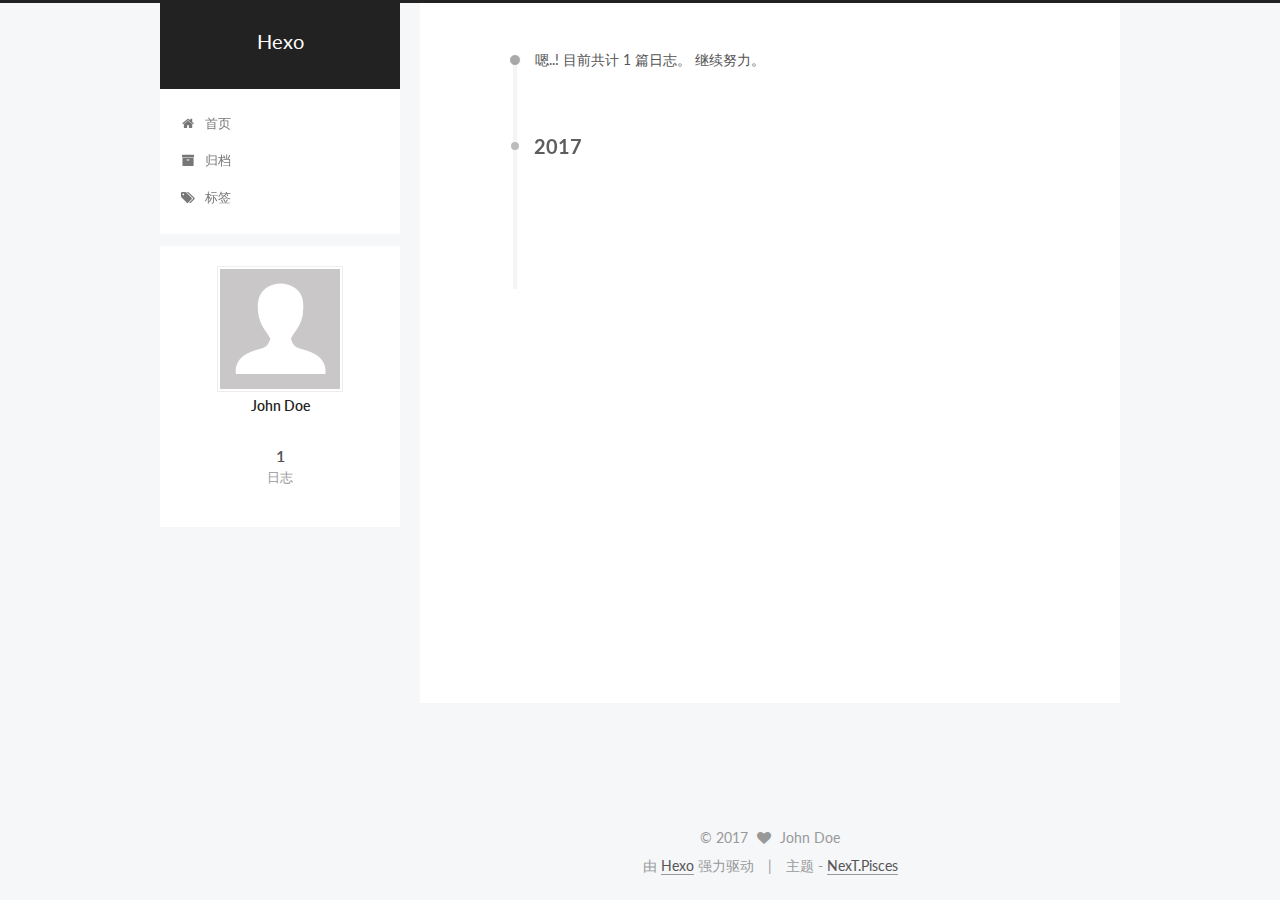
==== archives/index.html @ 02ad9779 "Site updated: 2017-06-09 17:51:32" ====
<!doctype html>



  


<html class="theme-next pisces use-motion" lang="zh-Hans">
<head>
  <meta charset="UTF-8"/>
<meta http-equiv="X-UA-Compatible" content="IE=edge" />
<meta name="viewport" content="width=device-width, initial-scale=1, maximum-scale=1"/>









<meta http-equiv="Cache-Control" content="no-transform" />
<meta http-equiv="Cache-Control" content="no-siteapp" />















  
  
  <link href="/lib/fancybox/source/jquery.fancybox.css?v=2.1.5" rel="stylesheet" type="text/css" />




  
  
  
  

  
    
    
  

  

  

  

  

  
    
    
    <link href="//fonts.googleapis.com/css?family=Lato:300,300italic,400,400italic,700,700italic&subset=latin,latin-ext" rel="stylesheet" type="text/css">
  






<link href="/lib/font-awesome/css/font-awesome.min.css?v=4.6.2" rel="stylesheet" type="text/css" />

<link href="/css/main.css?v=5.1.1" rel="stylesheet" type="text/css" />


  <meta name="keywords" content="Hexo, NexT" />








  <link rel="shortcut icon" type="image/x-icon" href="/favicon.ico?v=5.1.1" />






<meta property="og:type" content="website">
<meta property="og:title" content="Hexo">
<meta property="og:url" content="http://yoursite.com/archives/index.html">
<meta property="og:site_name" content="Hexo">
<meta name="twitter:card" content="summary">
<meta name="twitter:title" content="Hexo">



<script type="text/javascript" id="hexo.configurations">
  var NexT = window.NexT || {};
  var CONFIG = {
    root: '/',
    scheme: 'Pisces',
    sidebar: {"position":"left","display":"post","offset":12,"offset_float":0,"b2t":false,"scrollpercent":false},
    fancybox: true,
    motion: true,
    duoshuo: {
      userId: '0',
      author: '博主'
    },
    algolia: {
      applicationID: '',
      apiKey: '',
      indexName: '',
      hits: {"per_page":10},
      labels: {"input_placeholder":"Search for Posts","hits_empty":"We didn't find any results for the search: ${query}","hits_stats":"${hits} results found in ${time} ms"}
    }
  };
</script>



  <link rel="canonical" href="http://yoursite.com/archives/"/>





  <title>归档 | Hexo</title>
</head>

<body itemscope itemtype="http://schema.org/WebPage" lang="zh-Hans">

  















  
  
    
  

  <div class="container sidebar-position-left  page-archive  ">
    <div class="headband"></div>

    <header id="header" class="header" itemscope itemtype="http://schema.org/WPHeader">
      <div class="header-inner"><div class="site-brand-wrapper">
  <div class="site-meta ">
    

    <div class="custom-logo-site-title">
      <a href="/"  class="brand" rel="start">
        <span class="logo-line-before"><i></i></span>
        <span class="site-title">Hexo</span>
        <span class="logo-line-after"><i></i></span>
      </a>
    </div>
      
        <p class="site-subtitle"></p>
      
  </div>

  <div class="site-nav-toggle">
    <button>
      <span class="btn-bar"></span>
      <span class="btn-bar"></span>
      <span class="btn-bar"></span>
    </button>
  </div>
</div>

<nav class="site-nav">
  

  
    <ul id="menu" class="menu">
      
        
        <li class="menu-item menu-item-home">
          <a href="/" rel="section">
            
              <i class="menu-item-icon fa fa-fw fa-home"></i> <br />
            
            首页
          </a>
        </li>
      
        
        <li class="menu-item menu-item-archives">
          <a href="/archives/" rel="section">
            
              <i class="menu-item-icon fa fa-fw fa-archive"></i> <br />
            
            归档
          </a>
        </li>
      
        
        <li class="menu-item menu-item-tags">
          <a href="/tags/" rel="section">
            
              <i class="menu-item-icon fa fa-fw fa-tags"></i> <br />
            
            标签
          </a>
        </li>
      

      
    </ul>
  

  
</nav>



 </div>
    </header>

    <main id="main" class="main">
      <div class="main-inner">
        <div class="content-wrap">
          <div id="content" class="content">
            

  <section id="posts" class="posts-collapse">
    <span class="archive-move-on"></span>

    <span class="archive-page-counter">
      
      
      
        
      
      嗯..! 目前共计 1 篇日志。 继续努力。
    </span>

    

      
      
      

      
        
        <div class="collection-title">
          <h2 class="archive-year motion-element" id="archive-year-2017">2017</h2>
        </div>
      
      

      

  <article class="post post-type-normal" itemscope itemtype="http://schema.org/Article">
    <header class="post-header">

      <h2 class="post-title">
        
            <a class="post-title-link" href="/2017/06/09/hello-world/" itemprop="url">
              
                <span itemprop="name">Hello World</span>
              
            </a>
        
      </h2>

      <div class="post-meta">
        <time class="post-time" itemprop="dateCreated"
              datetime="2017-06-09T17:42:44+08:00"
              content="2017-06-09" >
          06-09
        </time>
      </div>

    </header>
  </article>



    

  </section>

  



          </div>
          


          

        </div>
        
          
  
  <div class="sidebar-toggle">
    <div class="sidebar-toggle-line-wrap">
      <span class="sidebar-toggle-line sidebar-toggle-line-first"></span>
      <span class="sidebar-toggle-line sidebar-toggle-line-middle"></span>
      <span class="sidebar-toggle-line sidebar-toggle-line-last"></span>
    </div>
  </div>

  <aside id="sidebar" class="sidebar">
    <div class="sidebar-inner">

      

      

      <section class="site-overview sidebar-panel sidebar-panel-active">
        <div class="site-author motion-element" itemprop="author" itemscope itemtype="http://schema.org/Person">
          <img class="site-author-image" itemprop="image"
               src="/images/avatar.gif"
               alt="John Doe" />
          <p class="site-author-name" itemprop="name">John Doe</p>
           
              <p class="site-description motion-element" itemprop="description"></p>
          
        </div>
        <nav class="site-state motion-element">

          
            <div class="site-state-item site-state-posts">
              <a href="/archives/">
                <span class="site-state-item-count">1</span>
                <span class="site-state-item-name">日志</span>
              </a>
            </div>
          

          

          

        </nav>

        

        <div class="links-of-author motion-element">
          
        </div>

        
        

        
        

        


      </section>

      

      

    </div>
  </aside>


        
      </div>
    </main>

    <footer id="footer" class="footer">
      <div class="footer-inner">
        <div class="copyright" >
  
  &copy; 
  <span itemprop="copyrightYear">2017</span>
  <span class="with-love">
    <i class="fa fa-heart"></i>
  </span>
  <span class="author" itemprop="copyrightHolder">John Doe</span>
</div>


<div class="powered-by">
  由 <a class="theme-link" href="https://hexo.io">Hexo</a> 强力驱动
</div>

<div class="theme-info">
  主题 -
  <a class="theme-link" href="https://github.com/iissnan/hexo-theme-next">
    NexT.Pisces
  </a>
</div>


        

        
      </div>
    </footer>

    
      <div class="back-to-top">
        <i class="fa fa-arrow-up"></i>
        
      </div>
    

  </div>

  

<script type="text/javascript">
  if (Object.prototype.toString.call(window.Promise) !== '[object Function]') {
    window.Promise = null;
  }
</script>









  












  
  <script type="text/javascript" src="/lib/jquery/index.js?v=2.1.3"></script>

  
  <script type="text/javascript" src="/lib/fastclick/lib/fastclick.min.js?v=1.0.6"></script>

  
  <script type="text/javascript" src="/lib/jquery_lazyload/jquery.lazyload.js?v=1.9.7"></script>

  
  <script type="text/javascript" src="/lib/velocity/velocity.min.js?v=1.2.1"></script>

  
  <script type="text/javascript" src="/lib/velocity/velocity.ui.min.js?v=1.2.1"></script>

  
  <script type="text/javascript" src="/lib/fancybox/source/jquery.fancybox.pack.js?v=2.1.5"></script>


  


  <script type="text/javascript" src="/js/src/utils.js?v=5.1.1"></script>

  <script type="text/javascript" src="/js/src/motion.js?v=5.1.1"></script>



  
  


  <script type="text/javascript" src="/js/src/affix.js?v=5.1.1"></script>

  <script type="text/javascript" src="/js/src/schemes/pisces.js?v=5.1.1"></script>



  
  
    <script type="text/javascript" id="motion.page.archive">
      $('.archive-year').velocity('transition.slideLeftIn');
    </script>
  


  


  <script type="text/javascript" src="/js/src/bootstrap.js?v=5.1.1"></script>



  


  




	





  





  





  






  





  

  

  

  

  

  

</body>
</html>
---- css/main.css ----
/* normalize.css v3.0.2 | MIT License | git.io/normalize */
html {
  font-family: sans-serif; /* 1 */
  -ms-text-size-adjust: 100%; /* 2 */
  -webkit-text-size-adjust: 100%; /* 2 */
}
body {
  margin: 0;
}
article,
aside,
details,
figcaption,
figure,
footer,
header,
hgroup,
main,
menu,
nav,
section,
summary {
  display: block;
}
audio,
canvas,
progress,
video {
  display: inline-block; /* 1 */
  vertical-align: baseline; /* 2 */
}
audio:not([controls]) {
  display: none;
  height: 0;
}
[hidden],
template {
  display: none;
}
a {
  background-color: transparent;
}
a:active,
a:hover {
  outline: 0;
}
abbr[title] {
  border-bottom: 1px dotted;
}
b,
strong {
  font-weight: bold;
}
dfn {
  font-style: italic;
}
h1 {
  font-size: 2em;
  margin: 0.67em 0;
}
mark {
  background: #ff0;
  color: #000;
}
small {
  font-size: 80%;
}
sub,
sup {
  font-size: 75%;
  line-height: 0;
  position: relative;
  vertical-align: baseline;
}
sup {
  top: -0.5em;
}
sub {
  bottom: -0.25em;
}
img {
  border: 0;
}
svg:not(:root) {
  overflow: hidden;
}
figure {
  margin: 1em 40px;
}
hr {
  -moz-box-sizing: content-box;
  box-sizing: content-box;
  height: 0;
}
pre {
  overflow: auto;
}
code,
kbd,
pre,
samp {
  font-family: monospace, monospace;
  font-size: 1em;
}
button,
input,
optgroup,
select,
textarea {
  color: inherit; /* 1 */
  font: inherit; /* 2 */
  margin: 0; /* 3 */
}
button {
  overflow: visible;
}
button,
select {
  text-transform: none;
}
button,
html input[type="button"],
input[type="reset"],
input[type="submit"] {
  -webkit-appearance: button; /* 2 */
  cursor: pointer; /* 3 */
}
button[disabled],
html input[disabled] {
  cursor: default;
}
button::-moz-focus-inner,
input::-moz-focus-inner {
  border: 0;
  padding: 0;
}
input {
  line-height: normal;
}
input[type="checkbox"],
input[type="radio"] {
  box-sizing: border-box; /* 1 */
  padding: 0; /* 2 */
}
input[type="number"]::-webkit-inner-spin-button,
input[type="number"]::-webkit-outer-spin-button {
  height: auto;
}
input[type="search"] {
  -webkit-appearance: textfield; /* 1 */
  -moz-box-sizing: content-box;
  -webkit-box-sizing: content-box; /* 2 */
  box-sizing: content-box;
}
input[type="search"]::-webkit-search-cancel-button,
input[type="search"]::-webkit-search-decoration {
  -webkit-appearance: none;
}
fieldset {
  border: 1px solid #c0c0c0;
  margin: 0 2px;
  padding: 0.35em 0.625em 0.75em;
}
legend {
  border: 0; /* 1 */
  padding: 0; /* 2 */
}
textarea {
  overflow: auto;
}
optgroup {
  font-weight: bold;
}
table {
  border-collapse: collapse;
  border-spacing: 0;
}
td,
th {
  padding: 0;
}
::selection {
  background: #262a30;
  color: #fff;
}
body {
  position: relative;
  font-family: 'Lato', "PingFang SC", "Microsoft YaHei", sans-serif;
  font-size: 14px;
  line-height: 2;
  color: #555;
  background: #f5f7f9;
}
@media (max-width: 767px) {
  body {
    padding-right: 0 !important;
  }
}
@media (min-width: 768px) and (max-width: 991px) {
  body {
    padding-right: 0 !important;
  }
}
@media (min-width: 1600px) {
  body {
    font-size: 16px;
  }
}
h1,
h2,
h3,
h4,
h5,
h6 {
  margin: 0;
  padding: 0;
  font-weight: bold;
  line-height: 1.5;
  font-family: 'Lato', "PingFang SC", "Microsoft YaHei", sans-serif;
}
h2,
h3,
h4,
h5,
h6 {
  margin: 20px 0 15px;
}
h1 {
  font-size: 22px;
}
@media (max-width: 767px) {
  h1 {
    font-size: 18px;
  }
}
h2 {
  font-size: 20px;
}
@media (max-width: 767px) {
  h2 {
    font-size: 16px;
  }
}
h3 {
  font-size: 18px;
}
@media (max-width: 767px) {
  h3 {
    font-size: 14px;
  }
}
h4 {
  font-size: 16px;
}
@media (max-width: 767px) {
  h4 {
    font-size: 12px;
  }
}
h5 {
  font-size: 14px;
}
@media (max-width: 767px) {
  h5 {
    font-size: 10px;
  }
}
h6 {
  font-size: 12px;
}
@media (max-width: 767px) {
  h6 {
    font-size: 8px;
  }
}
p {
  margin: 0 0 25px 0;
}
a {
  color: #555;
  text-decoration: none;
  border-bottom: 1px solid #999;
  word-wrap: break-word;
}
a:hover {
  color: #222;
  border-bottom-color: #222;
}
blockquote {
  margin: 0;
  padding: 0;
}
img {
  display: block;
  margin: auto;
  max-width: 100%;
  height: auto;
}
hr {
  margin: 40px 0;
  height: 3px;
  border: none;
  background-color: #ddd;
  background-image: repeating-linear-gradient(-45deg, #fff, #fff 4px, transparent 4px, transparent 8px);
}
blockquote {
  padding: 0 15px;
  color: #666;
  border-left: 4px solid #ddd;
}
blockquote cite::before {
  content: "-";
  padding: 0 5px;
}
dt {
  font-weight: 700;
}
dd {
  margin: 0;
  padding: 0;
}
.text-left {
  text-align: left;
}
.text-center {
  text-align: center;
}
.text-right {
  text-align: right;
}
.text-justify {
  text-align: justify;
}
.text-nowrap {
  white-space: nowrap;
}
.text-lowercase {
  text-transform: lowercase;
}
.text-uppercase {
  text-transform: uppercase;
}
.text-capitalize {
  text-transform: capitalize;
}
.center-block {
  display: block;
  margin-left: auto;
  margin-right: auto;
}
.clearfix:before,
.clearfix:after {
  content: " ";
  display: table;
}
.clearfix:after {
  clear: both;
}
.pullquote {
  width: 45%;
}
.pullquote.left {
  float: left;
  margin-left: 5px;
  margin-right: 10px;
}
.pullquote.right {
  float: right;
  margin-left: 10px;
  margin-right: 5px;
}
.affix.affix.affix {
  position: fixed;
}
.translation {
  margin-top: -20px;
  font-size: 14px;
  color: #999;
}
.scrollbar-measure {
  width: 100px;
  height: 100px;
  overflow: scroll;
  position: absolute;
  top: -9999px;
}
.use-motion .motion-element {
  opacity: 0;
}
table {
  margin: 20px 0;
  width: 100%;
  border-collapse: collapse;
  border-spacing: 0;
  border: 1px solid #ddd;
  font-size: 14px;
  table-layout: fixed;
  word-wrap: break-all;
}
table>tbody>tr:nth-of-type(odd) {
  background-color: #f9f9f9;
}
table>tbody>tr:hover {
  background-color: #f5f5f5;
}
caption,
th,
td {
  padding: 8px;
  text-align: left;
  vertical-align: middle;
  font-weight: normal;
}
th,
td {
  border-bottom: 3px solid #ddd;
  border-right: 1px solid #eee;
}
th {
  padding-bottom: 10px;
  font-weight: 700;
}
td {
  border-bottom-width: 1px;
}
html,
body {
  height: 100%;
}
.container {
  position: relative;
  min-height: 100%;
}
.header-inner {
  margin: 0 auto;
  padding: 100px 0 70px;
  width: 700px;
}
@media (min-width: 1600px) {
  .container .header-inner {
    width: 900px;
  }
}
.main {
  padding-bottom: 150px;
}
.main-inner {
  margin: 0 auto;
  width: 700px;
}
@media (min-width: 1600px) {
  .container .main-inner {
    width: 900px;
  }
}
.footer {
  position: absolute;
  left: 0;
  bottom: 0;
  width: 100%;
  min-height: 50px;
}
.footer-inner {
  box-sizing: border-box;
  margin: 20px auto;
  width: 700px;
}
@media (min-width: 1600px) {
  .container .footer-inner {
    width: 900px;
  }
}
pre,
.highlight {
  overflow: auto;
  margin: 20px 0;
  padding: 0;
  font-size: 13px;
  color: #4d4d4c;
  background: #f7f7f7;
  line-height: 1.6;
}
pre,
code {
  font-family: consolas, Menlo, "PingFang SC", "Microsoft YaHei", monospace;
}
code {
  padding: 2px 4px;
  word-wrap: break-word;
  color: #555;
  background: #eee;
  border-radius: 3px;
  font-size: 13px;
}
pre code {
  padding: 0;
  color: #4d4d4c;
  background: none;
  text-shadow: none;
}
.highlight {
  border-radius: 1px;
}
.highlight pre {
  border: none;
  margin: 0;
  padding: 10px 0;
}
.highlight table {
  margin: 0;
  width: auto;
  border: none;
}
.highlight td {
  border: none;
  padding: 0;
}
.highlight figcaption {
  font-size: 1em;
  color: #4d4d4c;
  line-height: 1em;
  margin-bottom: 1em;
}
.highlight figcaption:before,
.highlight figcaption:after {
  content: " ";
  display: table;
}
.highlight figcaption:after {
  clear: both;
}
.highlight figcaption a {
  float: right;
  color: #4d4d4c;
}
.highlight figcaption a:hover {
  border-bottom-color: #4d4d4c;
}
.highlight .gutter pre {
  padding-left: 10px;
  padding-right: 10px;
  color: #869194;
  text-align: right;
  background-color: #eff2f3;
}
.highlight .code pre {
  width: 100%;
  padding-left: 10px;
  padding-right: 10px;
  background-color: #f7f7f7;
}
.highlight .line {
  height: 20px;
}
.gutter {
  -webkit-user-select: none;
  -moz-user-select: none;
  -ms-user-select: none;
  user-select: none;
}
.gist table {
  width: auto;
}
.gist table td {
  border: none;
}
pre .deletion {
  background: #fdd;
}
pre .addition {
  background: #dfd;
}
pre .meta {
  color: #8959a8;
}
pre .comment {
  color: #8e908c;
}
pre .variable,
pre .attribute,
pre .tag,
pre .regexp,
pre .ruby .constant,
pre .xml .tag .title,
pre .xml .pi,
pre .xml .doctype,
pre .html .doctype,
pre .css .id,
pre .css .class,
pre .css .pseudo {
  color: #c82829;
}
pre .number,
pre .preprocessor,
pre .built_in,
pre .literal,
pre .params,
pre .constant,
pre .command {
  color: #f5871f;
}
pre .ruby .class .title,
pre .css .rules .attribute,
pre .string,
pre .value,
pre .inheritance,
pre .header,
pre .ruby .symbol,
pre .xml .cdata,
pre .special,
pre .number,
pre .formula {
  color: #718c00;
}
pre .title,
pre .css .hexcolor {
  color: #3e999f;
}
pre .function,
pre .python .decorator,
pre .python .title,
pre .ruby .function .title,
pre .ruby .title .keyword,
pre .perl .sub,
pre .javascript .title,
pre .coffeescript .title {
  color: #4271ae;
}
pre .keyword,
pre .javascript .function {
  color: #8959a8;
}
.full-image.full-image.full-image {
  border: none;
  max-width: 100%;
  width: auto;
  margin: 20px auto;
}
@media (min-width: 992px) {
  .full-image.full-image.full-image {
    max-width: none;
    width: 118%;
    margin: 0 -9%;
  }
}
.blockquote-center,
.page-home .post-type-quote blockquote,
.page-post-detail .post-type-quote blockquote {
  position: relative;
  margin: 40px 0;
  padding: 0;
  border-left: none;
  text-align: center;
}
.blockquote-center::before,
.page-home .post-type-quote blockquote::before,
.page-post-detail .post-type-quote blockquote::before,
.blockquote-center::after,
.page-home .post-type-quote blockquote::after,
.page-post-detail .post-type-quote blockquote::after {
  position: absolute;
  content: ' ';
  display: block;
  width: 100%;
  height: 24px;
  opacity: 0.2;
  background-repeat: no-repeat;
  background-position: 0 -6px;
  background-size: 22px 22px;
}
.blockquote-center::before,
.page-home .post-type-quote blockquote::before,
.page-post-detail .post-type-quote blockquote::before {
  top: -20px;
  background-image: url("../images/quote-l.svg");
  border-top: 1px solid #ccc;
}
.blockquote-center::after,
.page-home .post-type-quote blockquote::after,
.page-post-detail .post-type-quote blockquote::after {
  bottom: -20px;
  background-image: url("../images/quote-r.svg");
  border-bottom: 1px solid #ccc;
  background-position: 100% 8px;
}
.blockquote-center p,
.page-home .post-type-quote blockquote p,
.page-post-detail .post-type-quote blockquote p,
.blockquote-center div,
.page-home .post-type-quote blockquote div,
.page-post-detail .post-type-quote blockquote div {
  text-align: center;
}
.post .post-body .group-picture img {
  box-sizing: border-box;
  padding: 0 3px;
  border: none;
}
.post .group-picture-row {
  overflow: hidden;
  margin-top: 6px;
}
.post .group-picture-row:first-child {
  margin-top: 0;
}
.post .group-picture-column {
  float: left;
}
.page-post-detail .post-body .group-picture-column {
  float: none;
  margin-top: 10px;
  width: auto !important;
}
.page-post-detail .post-body .group-picture-column img {
  margin: 0 auto;
}
.page-archive .group-picture-container {
  overflow: hidden;
}
.page-archive .group-picture-row {
  float: left;
}
.page-archive .group-picture-row:first-child {
  margin-top: 6px;
}
.page-archive .group-picture-column {
  max-width: 150px;
  max-height: 150px;
}
.note {
  padding: 20px;
  margin: 20px 0;
  border: 1px solid #eee;
  border-left-width: 5px;
  border-radius: 3px;
}
.note h2,
.note h3,
.note h4,
.note h5,
.note h6 {
  margin-top: 0;
  margin-bottom: 5px;
  padding-top: 0 !important;
}
.note p:last-child {
  margin-bottom: 0;
}
.note code {
  border-radius: 3px;
}
.note+.note {
  margin-top: -5px;
}
.default {
  border-left-color: #777;
}
.default h2,
.default h3,
.default h4,
.default h5,
.default h6 {
  color: #777;
}
.primary {
  border-left-color: #428bca;
}
.primary h2,
.primary h3,
.primary h4,
.primary h5,
.primary h6 {
  color: #428bca;
}
.success {
  border-left-color: #5cb85c;
}
.success h2,
.success h3,
.success h4,
.success h5,
.success h6 {
  color: #5cb85c;
}
.danger {
  border-left-color: #d9534f;
}
.danger h2,
.danger h3,
.danger h4,
.danger h5,
.danger h6 {
  color: #d9534f;
}
.warning {
  border-left-color: #f0ad4e;
}
.warning h2,
.warning h3,
.warning h4,
.warning h5,
.warning h6 {
  color: #f0ad4e;
}
.info {
  border-left-color: #5bc0de;
}
.info h2,
.info h3,
.info h4,
.info h5,
.info h6 {
  color: #5bc0de;
}
.btn {
  display: inline-block;
  padding: 0 20px;
  font-size: 14px;
  color: #fff;
  background: #222;
  border: 2px solid #555;
  text-decoration: none;
  border-radius: 0;
  transition-property: background-color;
  transition-duration: 0.2s;
  transition-timing-function: ease-in-out;
  transition-delay: 0s;
}
.btn:hover,
.post-button .btn:hover {
  border-color: #222;
  color: #fff;
  background: #222;
}
.btn-bar {
  display: block;
  width: 22px;
  height: 2px;
  background: #555;
  border-radius: 1px;
}
.btn-bar+.btn-bar {
  margin-top: 4px;
}
.pagination {
  margin: 120px 0 40px;
  text-align: center;
  border-top: 1px solid #eee;
}
.page-number-basic,
.pagination .prev,
.pagination .next,
.pagination .page-number,
.pagination .space {
  display: inline-block;
  position: relative;
  top: -1px;
  margin: 0 10px;
  padding: 0 10px;
  line-height: 30px;
}
@media (max-width: 767px) {
  .page-number-basic,
  .pagination .prev,
  .pagination .next,
  .pagination .page-number,
  .pagination .space {
    margin: 0 5px;
  }
}
.pagination .prev,
.pagination .next,
.pagination .page-number {
  border-bottom: 0;
  border-top: 1px solid #eee;
  transition-property: border-color;
  transition-duration: 0.2s;
  transition-timing-function: ease-in-out;
  transition-delay: 0s;
}
.pagination .prev:hover,
.pagination .next:hover,
.pagination .page-number:hover {
  border-top-color: #222;
}
.pagination .space {
  padding: 0;
  margin: 0;
}
.pagination .prev {
  margin-left: 0;
}
.pagination .next {
  margin-right: 0;
}
.pagination .page-number.current {
  color: #fff;
  background: #ccc;
  border-top-color: #ccc;
}
@media (max-width: 767px) {
  .pagination {
    border-top: none;
  }
  .pagination .prev,
  .pagination .next,
  .pagination .page-number {
    margin-bottom: 10px;
    border-top: 0;
    border-bottom: 1px solid #eee;
  }
  .pagination .prev:hover,
  .pagination .next:hover,
  .pagination .page-number:hover {
    border-bottom-color: #222;
  }
}
.comments {
  margin: 60px 20px 0;
}
.tag-cloud {
  text-align: center;
}
.tag-cloud a {
  display: inline-block;
  margin: 10px;
}
.back-to-top {
  box-sizing: border-box;
  position: fixed;
  bottom: -100px;
  right: 30px;
  z-index: 1050;
  padding: 0 6px;
  width: 24px;
  background: #222;
  font-size: 12px;
  opacity: 0.6;
  color: #fff;
  cursor: pointer;
  text-align: center;
  -webkit-transform: translateZ(0);
  transition-property: bottom;
  transition-duration: 0.2s;
  transition-timing-function: ease-in-out;
  transition-delay: 0s;
}
@media (max-width: 767px) {
  .back-to-top {
    display: none;
  }
}
@media (min-width: 768px) and (max-width: 991px) {
  .back-to-top {
    display: none;
  }
}
.back-to-top.back-to-top-on {
  bottom: 30px;
}
.header {
  background: transparent;
}
.header-inner {
  position: relative;
}
.headband {
  height: 3px;
  background: #222;
}
.site-meta {
  margin: 0;
  text-align: center;
}
@media (max-width: 767px) {
  .site-meta {
    text-align: center;
  }
}
.brand {
  position: relative;
  display: inline-block;
  padding: 0 40px;
  color: #fff;
  background: #222;
  border-bottom: none;
}
.brand:hover {
  color: #fff;
}
.logo {
  display: inline-block;
  margin-right: 5px;
  line-height: 36px;
  vertical-align: top;
}
.site-title {
  display: inline-block;
  vertical-align: top;
  line-height: 36px;
  font-size: 20px;
  font-weight: normal;
  font-family: 'Lato', "PingFang SC", "Microsoft YaHei", sans-serif;
}
.site-subtitle {
  margin-top: 10px;
  font-size: 13px;
  color: #ddd;
}
.use-motion .brand {
  opacity: 0;
}
.use-motion .logo,
.use-motion .site-title,
.use-motion .site-subtitle {
  opacity: 0;
  position: relative;
  top: -10px;
}
.site-nav-toggle {
  display: none;
  position: absolute;
  top: 10px;
  left: 10px;
}
@media (max-width: 767px) {
  .site-nav-toggle {
    display: block;
  }
}
.site-nav-toggle button {
  margin-top: 2px;
  padding: 9px 10px;
  background: transparent;
  border: none;
}
@media (max-width: 767px) {
  .site-nav {
    display: none;
    margin: 0 -10px;
    padding: 0 10px;
    clear: both;
    border-top: 1px solid #ddd;
  }
}
@media (min-width: 768px) and (max-width: 991px) {
  .site-nav {
    display: block !important;
  }
}
@media (min-width: 992px) {
  .site-nav {
    display: block !important;
  }
}
.menu {
  margin-top: 20px;
  padding-left: 0;
  text-align: center;
}
.menu .menu-item {
  display: inline-block;
  margin: 0 10px;
  list-style: none;
}
@media screen and (max-width: 767px) {
  .menu .menu-item {
    margin-top: 10px;
  }
}
.menu .menu-item a {
  display: block;
  font-size: 13px;
  line-height: inherit;
  border-bottom: 1px solid transparent;
  transition-property: border-color;
  transition-duration: 0.2s;
  transition-timing-function: ease-in-out;
  transition-delay: 0s;
}
.menu .menu-item a:hover,
.menu-item-active a {
  border-bottom-color: #222;
}
.menu .menu-item .fa {
  margin-right: 5px;
}
.use-motion .menu-item {
  opacity: 0;
}
.post-body {
  font-family: 'Lato', "PingFang SC", "Microsoft YaHei", sans-serif;
}
@media (max-width: 767px) {
  .post-body {
    word-break: break-word;
  }
}
.post-body .fancybox img {
  display: block !important;
  margin: 0 auto;
  cursor: pointer;
  cursor: zoom-in;
  cursor: -webkit-zoom-in;
}
.post-body .image-caption,
.post-body .figure .caption {
  margin: 10px auto 15px;
  text-align: center;
  font-size: 14px;
  color: #999;
  font-weight: bold;
  line-height: 1;
}
.post-sticky-flag {
  display: inline-block;
  font-size: 16px;
  -ms-transform: rotate(30deg);
  -webkit-transform: rotate(30deg);
  -moz-transform: rotate(30deg);
  -ms-transform: rotate(30deg);
  -o-transform: rotate(30deg);
  transform: rotate(30deg);
}
.posts-expand {
  padding-top: 40px;
}
@media (max-width: 767px) {
  .posts-expand {
    margin: 0 20px;
  }
  .post-body pre {
    padding: 10px;
  }
  .post-body pre .gutter pre {
    padding-right: 10px;
  }
  .post-body .highlight {
    margin-left: 0px;
    margin-right: 0px;
    padding: 0;
  }
  .post-body .highlight .gutter pre {
    padding-right: 10px;
  }
}
@media (min-width: 992px) {
  .posts-expand .post-body {
    text-align: justify;
  }
}
.posts-expand .post-body h2,
.posts-expand .post-body h3,
.posts-expand .post-body h4,
.posts-expand .post-body h5,
.posts-expand .post-body h6 {
  padding-top: 10px;
}
.posts-expand .post-body h2 .header-anchor,
.posts-expand .post-body h3 .header-anchor,
.posts-expand .post-body h4 .header-anchor,
.posts-expand .post-body h5 .header-anchor,
.posts-expand .post-body h6 .header-anchor {
  float: right;
  margin-left: 10px;
  color: #ccc;
  border-bottom-style: none;
  visibility: hidden;
}
.posts-expand .post-body h2 .header-anchor:hover,
.posts-expand .post-body h3 .header-anchor:hover,
.posts-expand .post-body h4 .header-anchor:hover,
.posts-expand .post-body h5 .header-anchor:hover,
.posts-expand .post-body h6 .header-anchor:hover {
  color: inherit;
}
.posts-expand .post-body h2:hover .header-anchor,
.posts-expand .post-body h3:hover .header-anchor,
.posts-expand .post-body h4:hover .header-anchor,
.posts-expand .post-body h5:hover .header-anchor,
.posts-expand .post-body h6:hover .header-anchor {
  visibility: visible;
}
.posts-expand .post-body ul li {
  list-style: circle;
}
.posts-expand .post-body img {
  box-sizing: border-box;
  margin: auto;
  padding: 3px;
  border: 1px solid #ddd;
}
.posts-expand .fancybox img {
  margin: 0 auto;
}
@media (max-width: 767px) {
  .posts-collapse {
    margin: 0 20px;
  }
  .posts-collapse .post-title,
  .posts-collapse .post-meta {
    display: block;
    width: auto;
    text-align: left;
  }
}
.posts-collapse {
  position: relative;
  z-index: 1010;
  margin-left: 55px;
}
.posts-collapse::after {
  content: " ";
  position: absolute;
  top: 20px;
  left: 0;
  margin-left: -2px;
  width: 4px;
  height: 100%;
  background: #f5f5f5;
  z-index: -1;
}
@media (max-width: 767px) {
  .posts-collapse {
    margin: 0 20px;
  }
}
.posts-collapse .collection-title {
  position: relative;
  margin: 60px 0;
}
.posts-collapse .collection-title h1,
.posts-collapse .collection-title h2 {
  margin-left: 20px;
}
.posts-collapse .collection-title small {
  color: #bbb;
  margin-left: 5px;
}
.posts-collapse .collection-title::before {
  content: " ";
  position: absolute;
  left: 0;
  top: 50%;
  margin-left: -4px;
  margin-top: -4px;
  width: 8px;
  height: 8px;
  background: #bbb;
  border-radius: 50%;
}
.posts-collapse .post {
  margin: 30px 0;
}
.posts-collapse .post-header {
  position: relative;
  transition-duration: 0.2s;
  transition-timing-function: ease-in-out;
  transition-delay: 0s;
  transition-property: border;
  border-bottom: 1px dashed #ccc;
}
.posts-collapse .post-header::before {
  content: " ";
  position: absolute;
  left: 0;
  top: 12px;
  width: 6px;
  height: 6px;
  margin-left: -4px;
  background: #bbb;
  border-radius: 50%;
  border: 1px solid #fff;
  transition-duration: 0.2s;
  transition-timing-function: ease-in-out;
  transition-delay: 0s;
  transition-property: background;
}
.posts-collapse .post-header:hover {
  border-bottom-color: #666;
}
.posts-collapse .post-header:hover::before {
  background: #222;
}
.posts-collapse .post-meta {
  position: absolute;
  font-size: 12px;
  left: 20px;
  top: 5px;
}
.posts-collapse .post-comments-count {
  display: none;
}
.posts-collapse .post-title {
  margin-left: 60px;
  font-size: 16px;
  font-weight: normal;
  line-height: inherit;
}
.posts-collapse .post-title::after {
  margin-left: 3px;
  opacity: 0.6;
}
.posts-collapse .post-title a {
  color: #666;
  border-bottom: none;
}
.page-home .post-type-quote .post-header,
.page-post-detail .post-type-quote .post-header,
.page-home .post-type-quote .post-tags,
.page-post-detail .post-type-quote .post-tags {
  display: none;
}
.posts-expand .post-title {
  font-size: 26px;
  text-align: center;
  word-break: break-word;
  font-weight: 400;
}
@media (max-width: 767px) {
  .posts-expand .post-title {
    font-size: 22px;
  }
}
.posts-expand .post-title-link {
  display: inline-block;
  position: relative;
  color: #555;
  border-bottom: none;
  line-height: 1.2;
  vertical-align: top;
}
.posts-expand .post-title-link::before {
  content: "";
  position: absolute;
  width: 100%;
  height: 2px;
  bottom: 0;
  left: 0;
  background-color: #000;
  visibility: hidden;
  -webkit-transform: scaleX(0);
  -moz-transform: scaleX(0);
  -ms-transform: scaleX(0);
  -o-transform: scaleX(0);
  transform: scaleX(0);
  transition-duration: 0.2s;
  transition-timing-function: ease-in-out;
  transition-delay: 0s;
}
.posts-expand .post-title-link:hover::before {
  visibility: visible;
  -webkit-transform: scaleX(1);
  -moz-transform: scaleX(1);
  -ms-transform: scaleX(1);
  -o-transform: scaleX(1);
  transform: scaleX(1);
}
.posts-expand .post-title-link .fa {
  font-size: 16px;
}
.posts-expand .post-meta {
  margin: 3px 0 60px 0;
  color: #999;
  font-family: 'Lato', "PingFang SC", "Microsoft YaHei", sans-serif;
  font-size: 12px;
  text-align: center;
}
.posts-expand .post-meta .post-category-list {
  display: inline-block;
  margin: 0;
  padding: 3px;
}
.posts-expand .post-meta .post-category-list-link {
  color: #999;
}
.posts-expand .post-meta .post-description {
  font-size: 14px;
  margin-top: 2px;
}
.post-wordcount {
  display: inline-block;
}
.post-meta-divider {
  margin: 0 0.5em;
}
.post-meta-item-icon {
  margin-right: 3px;
}
@media (min-width: 768px) and (max-width: 991px) {
  .post-meta-item-icon {
    display: inline-block;
  }
}
@media (max-width: 767px) {
  .post-meta-item-icon {
    display: inline-block;
  }
}
@media (min-width: 768px) and (max-width: 991px) {
  .post-meta-item-text {
    display: none;
  }
}
@media (max-width: 767px) {
  .post-meta-item-text {
    display: none;
  }
}
@media (max-width: 767px) {
  .posts-expand .post-comments-count {
    display: none;
  }
}
.post-button {
  margin-top: 50px;
}
.post-button .btn {
  color: #555;
  font-size: 14px;
  background: #fff;
  border-radius: 2px;
  line-height: 2;
  margin: 0 4px 8px 4px;
}
.post-button .fa-fw {
  width: 1.285714285714286em;
  text-align: left;
}
.posts-expand .post-tags {
  margin-top: 40px;
  text-align: center;
}
.posts-expand .post-tags a {
  display: inline-block;
  margin-right: 10px;
  font-size: 13px;
}
.post-nav {
  display: table;
  margin-top: 15px;
  width: 100%;
  border-top: 1px solid #eee;
}
.post-nav-divider {
  display: table-cell;
  width: 10%;
}
.post-nav-item {
  display: table-cell;
  padding: 10px 0 0 0;
  width: 45%;
  vertical-align: top;
}
.post-nav-item a {
  position: relative;
  display: block;
  line-height: 25px;
  font-size: 14px;
  color: #555;
  border-bottom: none;
}
.post-nav-item a:hover {
  color: #222;
  border-bottom: none;
}
.post-nav-item a:active {
  top: 2px;
}
.post-nav-item .fa {
  position: absolute;
  top: 8px;
  left: 0;
  font-size: 12px;
}
.post-nav-next a {
  padding-left: 15px;
}
.post-nav-prev {
  text-align: right;
}
.post-nav-prev a {
  padding-right: 15px;
}
.post-nav-prev .fa {
  right: 0;
  left: auto;
}
.posts-expand .post-eof {
  display: block;
  margin: 80px auto 60px;
  width: 8%;
  height: 1px;
  background: #ccc;
  text-align: center;
}
.post:last-child .post-eof.post-eof.post-eof {
  display: none;
}
.post-gallery {
  display: table;
  table-layout: fixed;
  width: 100%;
  border-collapse: separate;
}
.post-gallery-row {
  display: table-row;
}
.post-gallery .post-gallery-img {
  display: table-cell;
  text-align: center;
  vertical-align: middle;
  border: none;
}
.post-gallery .post-gallery-img img {
  max-width: 100%;
  max-height: 100%;
  border: none;
}
.fancybox-close,
.fancybox-close:hover {
  border: none;
}
.sidebar {
  position: fixed;
  right: 0;
  top: 0;
  bottom: 0;
  width: 0;
  z-index: 1040;
  box-shadow: inset 0 2px 6px #000;
  background: #222;
  -webkit-transform: translateZ(0);
}
.sidebar a {
  color: #999;
  border-bottom-color: #555;
}
.sidebar a:hover {
  color: #eee;
}
@media (min-width: 768px) and (max-width: 991px) {
  .sidebar {
    display: none !important;
  }
}
@media (max-width: 767px) {
  .sidebar {
    display: none !important;
  }
}
.sidebar-inner {
  position: relative;
  padding: 20px 10px;
  color: #999;
  text-align: center;
}
.sidebar-toggle {
  position: fixed;
  right: 30px;
  bottom: 45px;
  width: 14px;
  height: 14px;
  padding: 5px;
  background: #222;
  line-height: 0;
  z-index: 1050;
  cursor: pointer;
  -webkit-transform: translateZ(0);
}
@media (min-width: 768px) and (max-width: 991px) {
  .sidebar-toggle {
    display: none;
  }
}
@media (max-width: 767px) {
  .sidebar-toggle {
    display: none;
  }
}
.sidebar-toggle-line {
  position: relative;
  display: inline-block;
  vertical-align: top;
  height: 2px;
  width: 100%;
  background: #fff;
  margin-top: 3px;
}
.sidebar-toggle-line:first-child {
  margin-top: 0;
}
.site-author-image {
  display: block;
  margin: 0 auto;
  padding: 2px;
  max-width: 120px;
  height: auto;
  border: 1px solid #eee;
}
.site-author-name {
  margin: 0;
  text-align: center;
  color: #222;
  font-weight: 600;
}
.site-description {
  margin-top: 0;
  text-align: center;
  font-size: 13px;
  color: #999;
}
.site-state {
  overflow: hidden;
  line-height: 1.4;
  white-space: nowrap;
  text-align: center;
}
.site-state-item {
  display: inline-block;
  padding: 0 15px;
  border-left: 1px solid #eee;
}
.site-state-item:first-child {
  border-left: none;
}
.site-state-item a {
  border-bottom: none;
}
.site-state-item-count {
  display: block;
  text-align: center;
  color: inherit;
  font-weight: 600;
  font-size: 16px;
}
.site-state-item-name {
  font-size: 13px;
  color: #999;
}
.feed-link {
  margin-top: 20px;
}
.feed-link a {
  display: inline-block;
  padding: 0 15px;
  color: #fc6423;
  border: 1px solid #fc6423;
  border-radius: 4px;
}
.feed-link a i {
  color: #fc6423;
  font-size: 14px;
}
.feed-link a:hover {
  color: #fff;
  background: #fc6423;
}
.feed-link a:hover i {
  color: #fff;
}
.links-of-author {
  margin-top: 20px;
}
.links-of-author a {
  display: inline-block;
  vertical-align: middle;
  margin-right: 10px;
  margin-bottom: 10px;
  border-bottom-color: #555;
  font-size: 13px;
}
.links-of-author a:before {
  display: inline-block;
  vertical-align: middle;
  margin-right: 3px;
  content: " ";
  width: 4px;
  height: 4px;
  border-radius: 50%;
  background: #57a8ff;
}
.links-of-blogroll {
  font-size: 13px;
}
.links-of-blogroll-title {
  margin-top: 20px;
  font-size: 14px;
  font-weight: 600;
}
.links-of-blogroll-list {
  margin: 0;
  padding: 0;
  list-style: none;
}
.links-of-blogroll-item {
  padding: 2px 10px;
}
.sidebar-nav {
  margin: 0 0 20px;
  padding-left: 0;
}
.sidebar-nav li {
  display: inline-block;
  cursor: pointer;
  border-bottom: 1px solid transparent;
  font-size: 14px;
  color: #555;
}
.sidebar-nav li:hover {
  color: #fc6423;
}
.page-post-detail .sidebar-nav-toc {
  padding: 0 5px;
}
.page-post-detail .sidebar-nav-overview {
  margin-left: 10px;
}
.sidebar-nav .sidebar-nav-active {
  color: #fc6423;
  border-bottom-color: #fc6423;
}
.sidebar-nav .sidebar-nav-active:hover {
  color: #fc6423;
}
.sidebar-panel {
  display: none;
}
.sidebar-panel-active {
  display: block;
}
.post-toc-empty {
  font-size: 14px;
  color: #666;
}
.post-toc-wrap {
  overflow: hidden;
}
.post-toc {
  overflow: auto;
}
.post-toc ol {
  margin: 0;
  padding: 0 2px 5px 10px;
  text-align: left;
  list-style: none;
  font-size: 14px;
}
.post-toc ol > ol {
  padding-left: 0;
}
.post-toc ol a {
  transition-duration: 0.2s;
  transition-timing-function: ease-in-out;
  transition-delay: 0s;
  transition-property: all;
  color: #666;
  border-bottom-color: #ccc;
}
.post-toc ol a:hover {
  color: #000;
  border-bottom-color: #000;
}
.post-toc .nav-item {
  overflow: hidden;
  text-overflow: ellipsis;
  white-space: nowrap;
  line-height: 1.8;
}
.post-toc .nav .nav-child {
  display: none;
}
.post-toc .nav .active > .nav-child {
  display: block;
}
.post-toc .nav .active-current > .nav-child {
  display: block;
}
.post-toc .nav .active-current > .nav-child > .nav-item {
  display: block;
}
.post-toc .nav .active > a {
  color: #fc6423;
  border-bottom-color: #fc6423;
}
.post-toc .nav .active-current > a {
  color: #fc6423;
}
.post-toc .nav .active-current > a:hover {
  color: #fc6423;
}
.footer {
  font-size: 14px;
  color: #999;
}
.footer img {
  border: none;
}
.footer-inner {
  text-align: center;
}
.with-love {
  display: inline-block;
  margin: 0 5px;
}
.powered-by,
.theme-info {
  display: inline-block;
}
.powered-by {
  margin-right: 10px;
}
.powered-by::after {
  content: "|";
  padding-left: 10px;
}
.cc-license {
  margin-top: 10px;
  text-align: center;
}
.cc-license .cc-opacity {
  opacity: 0.7;
  border-bottom: none;
}
.cc-license .cc-opacity:hover {
  opacity: 0.9;
}
.cc-license img {
  display: inline-block;
}
.theme-next #ds-thread #ds-reset {
  color: #555;
}
.theme-next #ds-thread #ds-reset .ds-replybox {
  margin-bottom: 30px;
}
.theme-next #ds-thread #ds-reset .ds-replybox .ds-avatar,
.theme-next #ds-reset .ds-avatar img {
  box-shadow: none;
}
.theme-next #ds-thread #ds-reset .ds-textarea-wrapper {
  border-color: #c7d4e1;
  background: none;
  border-top-right-radius: 3px;
  border-top-left-radius: 3px;
}
.theme-next #ds-thread #ds-reset .ds-textarea-wrapper textarea {
  height: 60px;
}
.theme-next #ds-reset .ds-rounded-top {
  border-radius: 0;
}
.theme-next #ds-thread #ds-reset .ds-post-toolbar {
  box-sizing: border-box;
  border: 1px solid #c7d4e1;
  background: #f6f8fa;
}
.theme-next #ds-thread #ds-reset .ds-post-options {
  height: 40px;
  border: none;
  background: none;
}
.theme-next #ds-thread #ds-reset .ds-toolbar-buttons {
  top: 11px;
}
.theme-next #ds-thread #ds-reset .ds-sync {
  top: 5px;
}
.theme-next #ds-thread #ds-reset .ds-post-button {
  top: 4px;
  right: 5px;
  width: 90px;
  height: 30px;
  border: 1px solid #c5ced7;
  border-radius: 3px;
  background-image: linear-gradient(#fbfbfc, #f5f7f9);
  color: #60676d;
}
.theme-next #ds-thread #ds-reset .ds-post-button:hover {
  background-position: 0 -30px;
  color: #60676d;
}
.theme-next #ds-thread #ds-reset .ds-comments-info {
  padding: 10px 0;
}
.theme-next #ds-thread #ds-reset .ds-sort {
  display: none;
}
.theme-next #ds-thread #ds-reset li.ds-tab a.ds-current {
  border: none;
  background: #f6f8fa;
  color: #60676d;
}
.theme-next #ds-thread #ds-reset li.ds-tab a.ds-current:hover {
  background-color: #e9f0f7;
  color: #60676d;
}
.theme-next #ds-thread #ds-reset li.ds-tab a {
  border-radius: 2px;
  padding: 5px;
}
.theme-next #ds-thread #ds-reset .ds-login-buttons p {
  color: #999;
  line-height: 36px;
}
.theme-next #ds-thread #ds-reset .ds-login-buttons .ds-service-list li {
  height: 28px;
}
.theme-next #ds-thread #ds-reset .ds-service-list a {
  background: none;
  padding: 5px;
  border: 1px solid;
  border-radius: 3px;
  text-align: center;
}
.theme-next #ds-thread #ds-reset .ds-service-list a:hover {
  color: #fff;
  background: #666;
}
.theme-next #ds-thread #ds-reset .ds-service-list .ds-weibo {
  color: #fc9b00;
  border-color: #fc9b00;
}
.theme-next #ds-thread #ds-reset .ds-service-list .ds-weibo:hover {
  background: #fc9b00;
}
.theme-next #ds-thread #ds-reset .ds-service-list .ds-qq {
  color: #60a3ec;
  border-color: #60a3ec;
}
.theme-next #ds-thread #ds-reset .ds-service-list .ds-qq:hover {
  background: #60a3ec;
}
.theme-next #ds-thread #ds-reset .ds-service-list .ds-renren {
  color: #2e7ac4;
  border-color: #2e7ac4;
}
.theme-next #ds-thread #ds-reset .ds-service-list .ds-renren:hover {
  background: #2e7ac4;
}
.theme-next #ds-thread #ds-reset .ds-service-list .ds-douban {
  color: #37994c;
  border-color: #37994c;
}
.theme-next #ds-thread #ds-reset .ds-service-list .ds-douban:hover {
  background: #37994c;
}
.theme-next #ds-thread #ds-reset .ds-service-list .ds-kaixin {
  color: #fef20d;
  border-color: #fef20d;
}
.theme-next #ds-thread #ds-reset .ds-service-list .ds-kaixin:hover {
  background: #fef20d;
}
.theme-next #ds-thread #ds-reset .ds-service-list .ds-netease {
  color: #f00;
  border-color: #f00;
}
.theme-next #ds-thread #ds-reset .ds-service-list .ds-netease:hover {
  background: #f00;
}
.theme-next #ds-thread #ds-reset .ds-service-list .ds-sohu {
  color: #ffcb05;
  border-color: #ffcb05;
}
.theme-next #ds-thread #ds-reset .ds-service-list .ds-sohu:hover {
  background: #ffcb05;
}
.theme-next #ds-thread #ds-reset .ds-service-list .ds-baidu {
  color: #2831e0;
  border-color: #2831e0;
}
.theme-next #ds-thread #ds-reset .ds-service-list .ds-baidu:hover {
  background: #2831e0;
}
.theme-next #ds-thread #ds-reset .ds-service-list .ds-google {
  color: #166bec;
  border-color: #166bec;
}
.theme-next #ds-thread #ds-reset .ds-service-list .ds-google:hover {
  background: #166bec;
}
.theme-next #ds-thread #ds-reset .ds-service-list .ds-weixin {
  color: #00ce0d;
  border-color: #00ce0d;
}
.theme-next #ds-thread #ds-reset .ds-service-list .ds-weixin:hover {
  background: #00ce0d;
}
.theme-next #ds-thread #ds-reset .ds-service-list .ds-more-services {
  border: none;
}
.theme-next #ds-thread #ds-reset .ds-service-list .ds-more-services:hover {
  background: none;
}
.theme-next #ds-reset .duoshuo-ua-admin {
  display: inline-block;
  color: #f00;
}
.theme-next #ds-reset .duoshuo-ua-platform,
.theme-next #ds-reset .duoshuo-ua-browser {
  color: #ccc;
}
.theme-next #ds-reset .duoshuo-ua-platform .fa,
.theme-next #ds-reset .duoshuo-ua-browser .fa {
  display: inline-block;
  margin-right: 3px;
}
.theme-next #ds-reset .duoshuo-ua-separator {
  display: inline-block;
  margin-left: 5px;
}
.theme-next .this_ua {
  background-color: #ccc !important;
  border-radius: 4px;
  padding: 0 5px !important;
  margin: 1px 1px !important;
  border: 1px solid #bbb !important;
  color: #fff;
  display: inline-block !important;
}
.theme-next .this_ua.admin {
  background-color: #d9534f !important;
  border-color: #d9534f !important;
}
.theme-next .this_ua.platform.iOS,
.theme-next .this_ua.platform.Mac,
.theme-next .this_ua.platform.Windows {
  background-color: #39b3d7 !important;
  border-color: #46b8da !important;
}
.theme-next .this_ua.platform.Linux {
  background-color: #3a3a3a !important;
  border-color: #1f1f1f !important;
}
.theme-next .this_ua.platform.Android {
  background-color: #00c47d !important;
  border-color: #01b171 !important;
}
.theme-next .this_ua.browser.Mobile,
.theme-next .this_ua.browser.Chrome {
  background-color: #5cb85c !important;
  border-color: #4cae4c !important;
}
.theme-next .this_ua.browser.Firefox {
  background-color: #f0ad4e !important;
  border-color: #eea236 !important;
}
.theme-next .this_ua.browser.Maxthon,
.theme-next .this_ua.browser.IE {
  background-color: #428bca !important;
  border-color: #357ebd !important;
}
.theme-next .this_ua.browser.baidu,
.theme-next .this_ua.browser.UCBrowser,
.theme-next .this_ua.browser.Opera {
  background-color: #d9534f !important;
  border-color: #d43f3a !important;
}
.theme-next .this_ua.browser.Android,
.theme-next .this_ua.browser.QQBrowser {
  background-color: #78ace9 !important;
  border-color: #4cae4c !important;
}
.cloud-tie-wrapper img {
  display: inline-block;
}
.cloud-tie-wrapper .total-txt {
  font-size: 1em !important;
}
.cloud-tie-join-count .join-count {
  color: #555 !important;
  font-size: inherit !important;
  margin: 0 !important;
}
.post-spread {
  margin-top: 20px;
  text-align: center;
}
.jiathis_style {
  display: inline-block;
}
.jiathis_style a {
  border: none;
}
.fa {
  font-family: FontAwesome !important;
}
.post-spread {
  margin-top: 20px;
  text-align: center;
}
.bdshare-slide-button-box a {
  border: none;
}
.bdsharebuttonbox {
  display: inline-block;
}
.bdsharebuttonbox a {
  border: none;
}
.local-search-pop-overlay {
  position: fixed;
  width: 100%;
  height: 100%;
  top: 0;
  left: 0;
  z-index: 2080;
  background-color: rgba(0,0,0,0.3);
}
.local-search-popup {
  display: none;
  position: fixed;
  top: 10%;
  left: 50%;
  margin-left: -350px;
  width: 700px;
  height: 80%;
  padding: 0;
  background: #fff;
  color: #333;
  z-index: 9999;
  border-radius: 5px;
}
@media (max-width: 767px) {
  .local-search-popup {
    padding: 0;
    top: 0;
    left: 0;
    margin: 0;
    width: 100%;
    height: 100%;
    border-radius: 0;
  }
}
.local-search-popup ul.search-result-list {
  padding: 0;
  margin: 0 5px;
}
.local-search-popup p.search-result {
  border-bottom: 1px dashed #ccc;
  padding: 5px 0;
}
.local-search-popup a.search-result-title {
  font-weight: bold;
  font-size: 16px;
}
.local-search-popup .search-keyword {
  border-bottom: 1px dashed #f00;
  font-weight: bold;
  color: #f00;
}
.local-search-popup .local-search-header {
  padding: 5px;
  height: 36px;
  background: #f5f5f5;
  border-top-left-radius: 5px;
  border-top-right-radius: 5px;
}
.local-search-popup #local-search-result {
  overflow: auto;
  position: relative;
  padding: 5px 25px;
  height: calc(100% - 55px);
}
.local-search-popup .local-search-input-wrapper {
  display: inline-block;
  width: calc(100% - 90px);
  height: 36px;
  line-height: 36px;
  padding: 0 5px;
}
.local-search-popup .local-search-input-wrapper input {
  padding: 8px 0;
  height: 20px;
  display: block;
  width: 100%;
  outline: none;
  border: none;
  background: transparent;
  vertical-align: middle;
}
.local-search-popup .search-icon,
.local-search-popup .popup-btn-close {
  display: inline-block;
  font-size: 18px;
  color: #999;
  height: 36px;
  width: 18px;
  padding-left: 10px;
  padding-right: 10px;
}
.local-search-popup .search-icon {
  float: left;
}
.local-search-popup .popup-btn-close {
  border-left: 1px solid #eee;
  float: right;
  cursor: pointer;
}
.local-search-popup #no-result {
  position: absolute;
  left: 50%;
  top: 50%;
  -webkit-transform: translate(-50%, -50%);
  -webkit-transform: translate(-50%, -50%);
  -moz-transform: translate(-50%, -50%);
  -ms-transform: translate(-50%, -50%);
  -o-transform: translate(-50%, -50%);
  transform: translate(-50%, -50%);
  color: #ccc;
}
@media (min-width: 768px) and (max-width: 991px) {
  .busuanzi-count {
    width: auto;
  }
}
@media (max-width: 767px) {
  .busuanzi-count {
    width: auto;
  }
}
.site-uv,
.site-pv,
.page-pv {
  display: inline-block;
}
.site-uv .busuanzi-value,
.site-pv .busuanzi-value,
.page-pv .busuanzi-value {
  margin: 0 5px;
}
.site-uv {
  margin-right: 10px;
}
.site-uv::after {
  content: "|";
  padding-left: 10px;
}
.use-motion .post {
  opacity: 0;
}
.page-archive .archive-page-counter {
  position: relative;
  top: 3px;
  left: 20px;
}
@media (max-width: 767px) {
  .page-archive .archive-page-counter {
    top: 5px;
  }
}
.page-archive .posts-collapse .archive-move-on {
  position: absolute;
  top: 11px;
  left: 0;
  margin-left: -6px;
  width: 10px;
  height: 10px;
  opacity: 0.5;
  background: #555;
  border: 1px solid #fff;
  border-radius: 50%;
}
.category-all-page .category-all-title {
  text-align: center;
}
.category-all-page .category-all {
  margin-top: 20px;
}
.category-all-page .category-list {
  margin: 0;
  padding: 0;
  list-style: none;
}
.category-all-page .category-list-item {
  margin: 5px 10px;
}
.category-all-page .category-list-count {
  color: #bbb;
}
.category-all-page .category-list-count:before {
  display: inline;
  content: " (";
}
.category-all-page .category-list-count:after {
  display: inline;
  content: ") ";
}
.category-all-page .category-list-child {
  padding-left: 10px;
}
#schedule ul#event-list {
  padding-left: 30px;
}
#schedule ul#event-list hr {
  margin: 20px 0 45px 0 !important;
  background: #222;
}
#schedule ul#event-list hr:after {
  display: inline-block;
  content: 'NOW';
  background: #222;
  color: #fff;
  font-weight: bold;
  text-align: right;
  padding: 0 5px;
}
#schedule ul#event-list li.event {
  margin: 20px 0px;
  background: #f9f9f9;
  padding-left: 10px;
  min-height: 40px;
}
#schedule ul#event-list li.event h2.event-summary {
  margin: 0;
  padding-bottom: 3px;
}
#schedule ul#event-list li.event h2.event-summary:before {
  display: inline-block;
  font-family: FontAwesome;
  font-size: 8px;
  content: '\f111';
  vertical-align: middle;
  margin-right: 25px;
  color: #bbb;
}
#schedule ul#event-list li.event span.event-relative-time {
  display: inline-block;
  font-size: 12px;
  font-weight: 400;
  padding-left: 12px;
  color: #bbb;
}
#schedule ul#event-list li.event span.event-details {
  display: block;
  color: #bbb;
  margin-left: 56px;
  padding-top: 3px;
  padding-bottom: 6px;
  text-indent: -24px;
  line-height: 18px;
}
#schedule ul#event-list li.event span.event-details:before {
  text-indent: 0;
  display: inline-block;
  width: 14px;
  font-family: FontAwesome;
  text-align: center;
  margin-right: 9px;
  color: #bbb;
}
#schedule ul#event-list li.event span.event-details.event-location:before {
  content: '\f041';
}
#schedule ul#event-list li.event span.event-details.event-duration:before {
  content: '\f017';
}
#schedule ul#event-list li.event-past {
  background: #fcfcfc;
}
#schedule ul#event-list li.event-past > * {
  opacity: 0.6;
}
#schedule ul#event-list li.event-past h2.event-summary {
  color: #bbb;
}
#schedule ul#event-list li.event-past h2.event-summary:before {
  color: #dfdfdf;
}
#schedule ul#event-list li.event-now {
  background: #222;
  color: #fff;
  padding: 15px 0 15px 10px;
}
#schedule ul#event-list li.event-now h2.event-summary:before {
  -webkit-transform: scale(1.2);
  -moz-transform: scale(1.2);
  -ms-transform: scale(1.2);
  -o-transform: scale(1.2);
  transform: scale(1.2);
  color: #fff;
  animation: dot-flash 1s alternate infinite ease-in-out;
}
#schedule ul#event-list li.event-now * {
  color: #fff !important;
}
@-moz-keyframes dot-flash {
  from {
    opacity: 1;
    -webkit-transform: scale(1.1);
    -moz-transform: scale(1.1);
    -ms-transform: scale(1.1);
    -o-transform: scale(1.1);
    transform: scale(1.1);
  }
  to {
    opacity: 0;
    -webkit-transform: scale(1);
    -moz-transform: scale(1);
    -ms-transform: scale(1);
    -o-transform: scale(1);
    transform: scale(1);
  }
}
@-webkit-keyframes dot-flash {
  from {
    opacity: 1;
    -webkit-transform: scale(1.1);
    -moz-transform: scale(1.1);
    -ms-transform: scale(1.1);
    -o-transform: scale(1.1);
    transform: scale(1.1);
  }
  to {
    opacity: 0;
    -webkit-transform: scale(1);
    -moz-transform: scale(1);
    -ms-transform: scale(1);
    -o-transform: scale(1);
    transform: scale(1);
  }
}
@-o-keyframes dot-flash {
  from {
    opacity: 1;
    -webkit-transform: scale(1.1);
    -moz-transform: scale(1.1);
    -ms-transform: scale(1.1);
    -o-transform: scale(1.1);
    transform: scale(1.1);
  }
  to {
    opacity: 0;
    -webkit-transform: scale(1);
    -moz-transform: scale(1);
    -ms-transform: scale(1);
    -o-transform: scale(1);
    transform: scale(1);
  }
}
@keyframes dot-flash {
  from {
    opacity: 1;
    -webkit-transform: scale(1.1);
    -moz-transform: scale(1.1);
    -ms-transform: scale(1.1);
    -o-transform: scale(1.1);
    transform: scale(1.1);
  }
  to {
    opacity: 0;
    -webkit-transform: scale(1);
    -moz-transform: scale(1);
    -ms-transform: scale(1);
    -o-transform: scale(1);
    transform: scale(1);
  }
}
.page-post-detail .sidebar-toggle-line {
  background: #fc6423;
}
.page-post-detail .comments {
  overflow: hidden;
}
.header {
  position: relative;
  margin: 0 auto;
  width: 960px;
}
@media (min-width: 768px) and (max-width: 991px) {
  .header {
    width: auto;
  }
}
@media (max-width: 767px) {
  .header {
    width: auto;
  }
}
.header-inner {
  position: absolute;
  top: 0;
  overflow: hidden;
  padding: 0;
  width: 240px;
  background: #fff;
  box-shadow: initial;
  border-radius: initial;
}
@media (min-width: 1600px) {
  .container .header-inner {
    width: 240px;
  }
}
@media (min-width: 768px) and (max-width: 991px) {
  .header-inner {
    position: relative;
    width: auto;
    border-radius: initial;
  }
}
@media (max-width: 767px) {
  .header-inner {
    position: relative;
    width: auto;
    border-radius: initial;
  }
}
.main:before,
.main:after {
  content: " ";
  display: table;
}
.main:after {
  clear: both;
}
@media (min-width: 768px) and (max-width: 991px) {
  .main {
    padding-bottom: 100px;
  }
}
@media (max-width: 767px) {
  .main {
    padding-bottom: 100px;
  }
}
.container .main-inner {
  width: 960px;
}
@media (min-width: 768px) and (max-width: 991px) {
  .container .main-inner {
    width: auto;
  }
}
@media (max-width: 767px) {
  .container .main-inner {
    width: auto;
  }
}
.content-wrap {
  float: right;
  box-sizing: border-box;
  padding: 40px;
  width: 700px;
  background: #fff;
  min-height: 700px;
  box-shadow: initial;
  border-radius: initial;
}
@media (min-width: 768px) and (max-width: 991px) {
  .content-wrap {
    width: 100%;
    padding: 20px;
    border-radius: initial;
  }
}
@media (max-width: 767px) {
  .content-wrap {
    width: 100%;
    padding: 20px;
    min-height: auto;
    border-radius: initial;
  }
}
.sidebar {
  position: static;
  float: left;
  margin-top: 300px;
  width: 240px;
  background: #f5f7f9;
  box-shadow: none;
}
@media (min-width: 768px) and (max-width: 991px) {
  .sidebar {
    display: none;
  }
}
@media (max-width: 767px) {
  .sidebar {
    display: none;
  }
}
.sidebar-toggle {
  display: none;
}
.footer-inner {
  width: 960px;
  padding-left: 260px;
}
@media (min-width: 768px) and (max-width: 991px) {
  .footer-inner {
    width: auto;
    padding-left: 0 !important;
    padding-right: 0 !important;
  }
}
@media (max-width: 767px) {
  .footer-inner {
    width: auto;
    padding-left: 0 !important;
    padding-right: 0 !important;
  }
}
.sidebar-position-right .header-inner {
  right: 0;
}
.sidebar-position-right .content-wrap {
  float: left;
}
.sidebar-position-right .sidebar {
  float: right;
}
.sidebar-position-right .footer-inner {
  padding-left: 0;
  padding-right: 260px;
}
.site-brand-wrapper {
  position: relative;
}
.site-meta {
  padding: 20px 0;
  color: #fff;
  background: #222;
}
@media (min-width: 768px) and (max-width: 991px) {
  .site-meta {
    box-shadow: 0 0 16px rgba(0,0,0,0.5);
  }
}
@media (max-width: 767px) {
  .site-meta {
    box-shadow: 0 0 16px rgba(0,0,0,0.5);
  }
}
.brand {
  padding: 0;
  background: none;
}
.brand:hover {
  color: #fff;
}
.site-subtitle {
  margin: 10px 10px 0;
  font-weight: initial;
}
.site-search form {
  display: none;
}
.site-nav {
  border-top: none;
}
@media (min-width: 768px) and (max-width: 991px) {
  .site-nav {
    display: none !important;
  }
}
@media (min-width: 768px) and (max-width: 991px) {
  .site-nav-on {
    display: block !important;
  }
}
.menu .menu-item {
  display: block;
  margin: 0;
}
.menu .menu-item a {
  position: relative;
  box-sizing: border-box;
  padding: 5px 20px;
  text-align: left;
  line-height: inherit;
  transition-property: background-color;
  transition-duration: 0.2s;
  transition-timing-function: ease-in-out;
  transition-delay: 0s;
}
.menu .menu-item a:hover,
.menu-item-active a {
  background: #f9f9f9;
  border-bottom-color: #fff;
}
.menu .menu-item br {
  display: none;
}
.menu-item-active a:after {
  content: " ";
  position: absolute;
  top: 50%;
  margin-top: -3px;
  right: 15px;
  width: 6px;
  height: 6px;
  border-radius: 50%;
  background-color: #bbb;
}
.btn-bar {
  background-color: #fff;
}
.site-nav-toggle {
  left: 20px;
  top: 50%;
  -webkit-transform: translateY(-50%);
  -webkit-transform: translateY(-50%);
  -moz-transform: translateY(-50%);
  -ms-transform: translateY(-50%);
  -o-transform: translateY(-50%);
  transform: translateY(-50%);
}
@media (min-width: 768px) and (max-width: 991px) {
  .site-nav-toggle {
    display: block;
  }
}
.use-motion .sidebar .motion-element {
  opacity: 1;
}
.sidebar {
  display: none;
  right: auto;
  bottom: auto;
  -webkit-transform: none;
}
.sidebar-inner {
  box-sizing: border-box;
  width: 240px;
  color: #555;
  background: #fff;
  box-shadow: initial;
  border-radius: initial;
}
.sidebar-inner.affix {
  position: fixed;
  top: 0px;
}
.site-overview {
  margin: 0 2px;
  text-align: left;
}
.site-author:before,
.site-author:after {
  content: " ";
  display: table;
}
.site-author:after {
  clear: both;
}
.sidebar a {
  color: #555;
}
.sidebar a:hover {
  color: #222;
}
.links-of-author-item a:before {
  display: none;
}
.links-of-author-item a {
  border-bottom: none;
  text-decoration: underline;
}
.feed-link {
  border-top: 1px dotted #ccc;
  border-bottom: 1px dotted #ccc;
  text-align: center;
}
.feed-link a {
  display: block;
  color: #fc6423;
  border: none;
}
.feed-link a:hover {
  background: none;
  color: #e34603;
}
.feed-link a:hover i {
  color: #e34603;
}
.links-of-author:before,
.links-of-author:after {
  content: " ";
  display: table;
}
.links-of-author:after {
  clear: both;
}
.links-of-author-item {
  float: left;
  margin: 5px 0 0;
  width: 50%;
}
.links-of-author-item a {
  box-sizing: border-box;
  display: inline-block;
  margin-right: 0;
  margin-bottom: 0;
  padding: 0 5px;
  overflow: hidden;
  white-space: nowrap;
  text-overflow: ellipsis;
}
.links-of-author-item a {
  display: block;
  text-decoration: none;
}
.links-of-author-item a:hover {
  border-radius: 4px;
  background: #eee;
}
.links-of-author-item .fa {
  margin-right: 2px;
  font-size: 16px;
}
.links-of-author-item .fa-globe {
  font-size: 15px;
}
.links-of-blogroll {
  margin-top: 20px;
  padding: 3px 0 0;
  border-top: 1px dotted #ccc;
}
.links-of-blogroll-title {
  margin-top: 0;
}
.links-of-blogroll-item {
  padding: 0;
}
.links-of-blogroll-inline:before,
.links-of-blogroll-inline:after {
  content: " ";
  display: table;
}
.links-of-blogroll-inline:after {
  clear: both;
}
.links-of-blogroll-inline .links-of-blogroll-item {
  float: left;
  margin: 5px 0 0;
  width: 50%;
}
.links-of-blogroll-inline .links-of-blogroll-item a {
  box-sizing: border-box;
  display: inline-block;
  margin-right: 0;
  margin-bottom: 0;
  padding: 0 5px;
  overflow: hidden;
  white-space: nowrap;
  text-overflow: ellipsis;
}
@media (max-width: 767px) {
  .post-body {
    text-align: justify;
  }
}
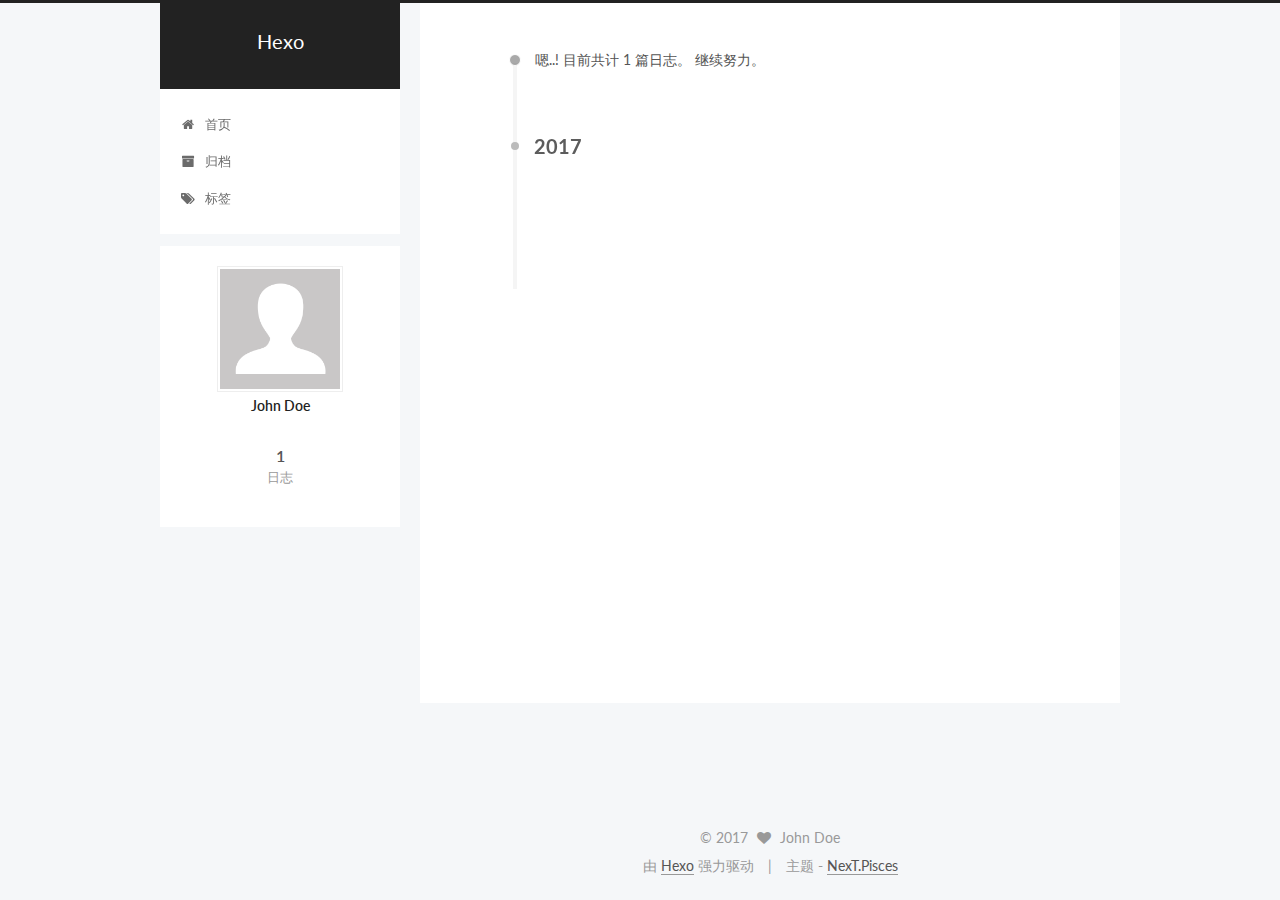
==== commit 44cc99e7: "Site updated: 2017-06-09 17:54:25" ====
--- a/archives/index.html
+++ b/archives/index.html
@@ -95,7 +95,7 @@
 
 <meta property="og:type" content="website">
 <meta property="og:title" content="Hexo">
-<meta property="og:url" content="http://yoursite.com/archives/index.html">
+<meta property="og:url" content="https://dragonet717.github.io/hexo-test/archives/index.html">
 <meta property="og:site_name" content="Hexo">
 <meta name="twitter:card" content="summary">
 <meta name="twitter:title" content="Hexo">
@@ -126,7 +126,7 @@
 
 
 
-  <link rel="canonical" href="http://yoursite.com/archives/"/>
+  <link rel="canonical" href="https://dragonet717.github.io/hexo-test/archives/"/>
 
 
 
--- a/css/main.css
+++ b/css/main.css
@@ -1678,7 +1678,7 @@
   width: 4px;
   height: 4px;
   border-radius: 50%;
-  background: #57a8ff;
+  background: #3cff6f;
 }
 .links-of-blogroll {
   font-size: 13px;
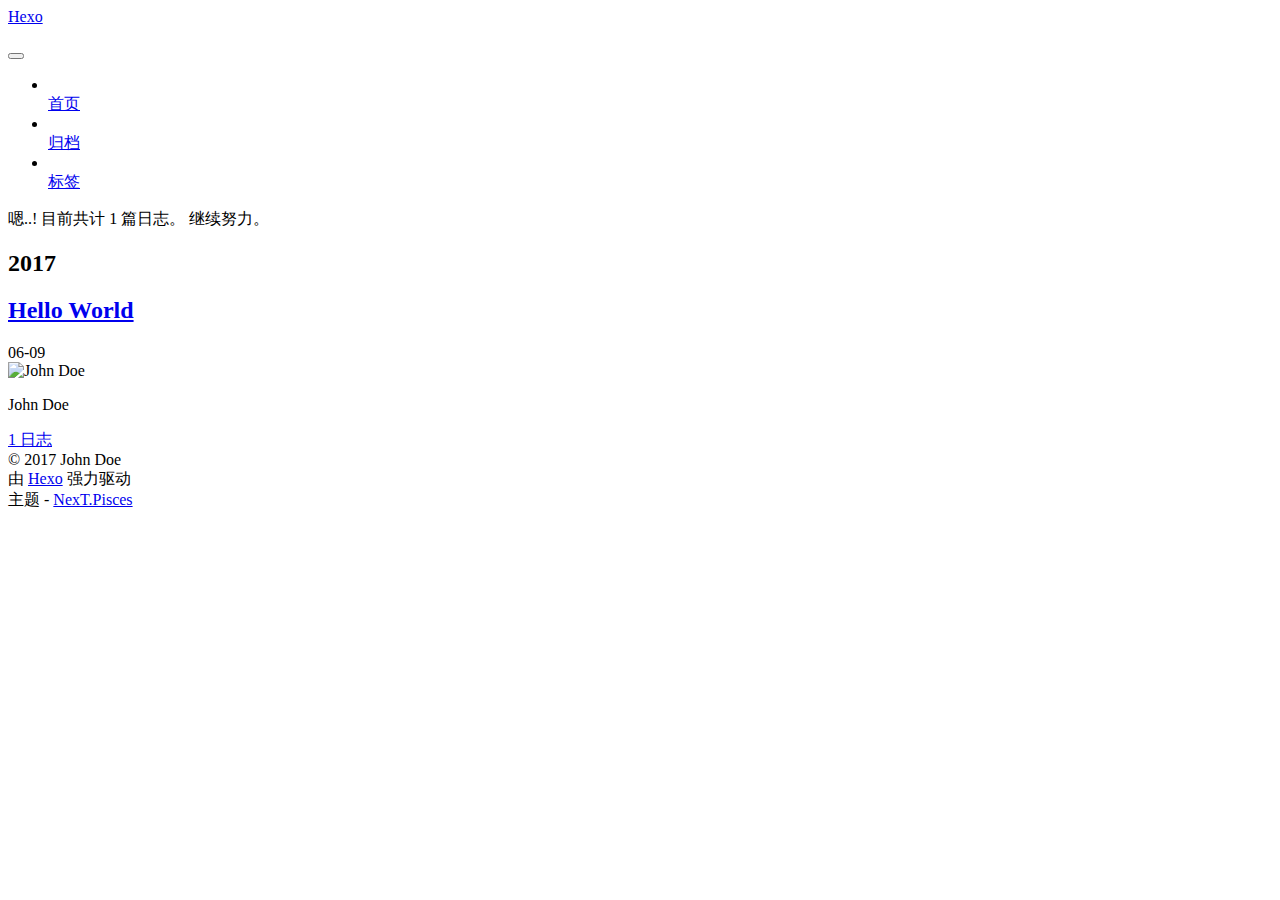
==== commit bc5e5baa: "Site updated: 2017-06-09 17:57:23" ====
--- a/archives/index.html
+++ b/archives/index.html
@@ -38,7 +38,7 @@
 
   
   
-  <link href="/lib/fancybox/source/jquery.fancybox.css?v=2.1.5" rel="stylesheet" type="text/css" />
+  <link href="/hexo-test/lib/fancybox/source/jquery.fancybox.css?v=2.1.5" rel="stylesheet" type="text/css" />
 
 
 
@@ -72,9 +72,9 @@
 
 
 
-<link href="/lib/font-awesome/css/font-awesome.min.css?v=4.6.2" rel="stylesheet" type="text/css" />
-
-<link href="/css/main.css?v=5.1.1" rel="stylesheet" type="text/css" />
+<link href="/hexo-test/lib/font-awesome/css/font-awesome.min.css?v=4.6.2" rel="stylesheet" type="text/css" />
+
+<link href="/hexo-test/css/main.css?v=5.1.1" rel="stylesheet" type="text/css" />
 
 
   <meta name="keywords" content="Hexo, NexT" />
@@ -86,7 +86,7 @@
 
 
 
-  <link rel="shortcut icon" type="image/x-icon" href="/favicon.ico?v=5.1.1" />
+  <link rel="shortcut icon" type="image/x-icon" href="/hexo-test/favicon.ico?v=5.1.1" />
 
 
 
@@ -95,7 +95,7 @@
 
 <meta property="og:type" content="website">
 <meta property="og:title" content="Hexo">
-<meta property="og:url" content="https://dragonet717.github.io/hexo-test/archives/index.html">
+<meta property="og:url" content="https://dragonet717.github.io/archives/index.html">
 <meta property="og:site_name" content="Hexo">
 <meta name="twitter:card" content="summary">
 <meta name="twitter:title" content="Hexo">
@@ -105,7 +105,7 @@
 <script type="text/javascript" id="hexo.configurations">
   var NexT = window.NexT || {};
   var CONFIG = {
-    root: '/',
+    root: '/hexo-test/',
     scheme: 'Pisces',
     sidebar: {"position":"left","display":"post","offset":12,"offset_float":0,"b2t":false,"scrollpercent":false},
     fancybox: true,
@@ -126,7 +126,7 @@
 
 
 
-  <link rel="canonical" href="https://dragonet717.github.io/hexo-test/archives/"/>
+  <link rel="canonical" href="https://dragonet717.github.io/archives/"/>
 
 
 
@@ -167,7 +167,7 @@
     
 
     <div class="custom-logo-site-title">
-      <a href="/"  class="brand" rel="start">
+      <a href="/hexo-test/"  class="brand" rel="start">
         <span class="logo-line-before"><i></i></span>
         <span class="site-title">Hexo</span>
         <span class="logo-line-after"><i></i></span>
@@ -195,7 +195,7 @@
       
         
         <li class="menu-item menu-item-home">
-          <a href="/" rel="section">
+          <a href="/hexo-test/" rel="section">
             
               <i class="menu-item-icon fa fa-fw fa-home"></i> <br />
             
@@ -205,7 +205,7 @@
       
         
         <li class="menu-item menu-item-archives">
-          <a href="/archives/" rel="section">
+          <a href="/hexo-test/archives/" rel="section">
             
               <i class="menu-item-icon fa fa-fw fa-archive"></i> <br />
             
@@ -215,7 +215,7 @@
       
         
         <li class="menu-item menu-item-tags">
-          <a href="/tags/" rel="section">
+          <a href="/hexo-test/tags/" rel="section">
             
               <i class="menu-item-icon fa fa-fw fa-tags"></i> <br />
             
@@ -275,7 +275,7 @@
 
       <h2 class="post-title">
         
-            <a class="post-title-link" href="/2017/06/09/hello-world/" itemprop="url">
+            <a class="post-title-link" href="/hexo-test/2017/06/09/hello-world/" itemprop="url">
               
                 <span itemprop="name">Hello World</span>
               
@@ -332,7 +332,7 @@
       <section class="site-overview sidebar-panel sidebar-panel-active">
         <div class="site-author motion-element" itemprop="author" itemscope itemtype="http://schema.org/Person">
           <img class="site-author-image" itemprop="image"
-               src="/images/avatar.gif"
+               src="/hexo-test/images/avatar.gif"
                alt="John Doe" />
           <p class="site-author-name" itemprop="name">John Doe</p>
            
@@ -343,7 +343,7 @@
 
           
             <div class="site-state-item site-state-posts">
-              <a href="/archives/">
+              <a href="/hexo-test/archives/">
                 <span class="site-state-item-count">1</span>
                 <span class="site-state-item-name">日志</span>
               </a>
@@ -455,40 +455,40 @@
 
 
   
-  <script type="text/javascript" src="/lib/jquery/index.js?v=2.1.3"></script>
-
-  
-  <script type="text/javascript" src="/lib/fastclick/lib/fastclick.min.js?v=1.0.6"></script>
-
-  
-  <script type="text/javascript" src="/lib/jquery_lazyload/jquery.lazyload.js?v=1.9.7"></script>
-
-  
-  <script type="text/javascript" src="/lib/velocity/velocity.min.js?v=1.2.1"></script>
-
-  
-  <script type="text/javascript" src="/lib/velocity/velocity.ui.min.js?v=1.2.1"></script>
-
-  
-  <script type="text/javascript" src="/lib/fancybox/source/jquery.fancybox.pack.js?v=2.1.5"></script>
-
-
-  
-
-
-  <script type="text/javascript" src="/js/src/utils.js?v=5.1.1"></script>
-
-  <script type="text/javascript" src="/js/src/motion.js?v=5.1.1"></script>
-
-
-
-  
-  
-
-
-  <script type="text/javascript" src="/js/src/affix.js?v=5.1.1"></script>
-
-  <script type="text/javascript" src="/js/src/schemes/pisces.js?v=5.1.1"></script>
+  <script type="text/javascript" src="/hexo-test/lib/jquery/index.js?v=2.1.3"></script>
+
+  
+  <script type="text/javascript" src="/hexo-test/lib/fastclick/lib/fastclick.min.js?v=1.0.6"></script>
+
+  
+  <script type="text/javascript" src="/hexo-test/lib/jquery_lazyload/jquery.lazyload.js?v=1.9.7"></script>
+
+  
+  <script type="text/javascript" src="/hexo-test/lib/velocity/velocity.min.js?v=1.2.1"></script>
+
+  
+  <script type="text/javascript" src="/hexo-test/lib/velocity/velocity.ui.min.js?v=1.2.1"></script>
+
+  
+  <script type="text/javascript" src="/hexo-test/lib/fancybox/source/jquery.fancybox.pack.js?v=2.1.5"></script>
+
+
+  
+
+
+  <script type="text/javascript" src="/hexo-test/js/src/utils.js?v=5.1.1"></script>
+
+  <script type="text/javascript" src="/hexo-test/js/src/motion.js?v=5.1.1"></script>
+
+
+
+  
+  
+
+
+  <script type="text/javascript" src="/hexo-test/js/src/affix.js?v=5.1.1"></script>
+
+  <script type="text/javascript" src="/hexo-test/js/src/schemes/pisces.js?v=5.1.1"></script>
 
 
 
@@ -503,7 +503,7 @@
   
 
 
-  <script type="text/javascript" src="/js/src/bootstrap.js?v=5.1.1"></script>
+  <script type="text/javascript" src="/hexo-test/js/src/bootstrap.js?v=5.1.1"></script>
 
 
 
